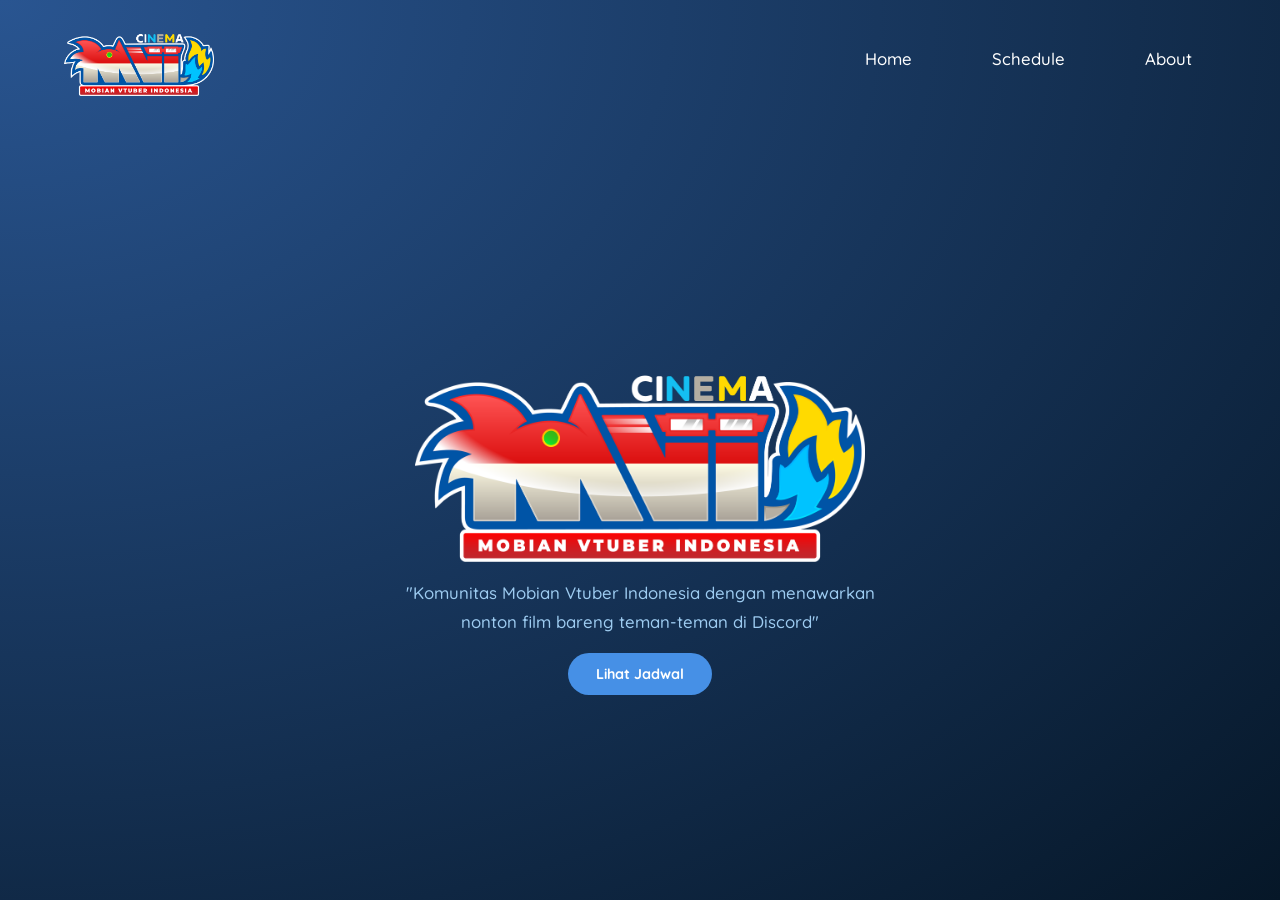
==== index.html @ 5d278642 "Add files via upload" ====
<!DOCTYPE html>
<html lang="en">
<head>
    <meta charset="UTF-8">
    <meta name="viewport" content="width=device-width, initial-scale=1.0">
    <title>MVI Cinema</title>
    <link rel="stylesheet" href="css/home.css">

    <link rel="preconnect" href="https://fonts.googleapis.com">
    <link rel="preconnect" href="https://fonts.gstatic.com" crossorigin>
    <link href="https://fonts.googleapis.com/css2?family=Fredoka:wght@300..700&family=Quicksand:wght@300..700&display=swap" 
    rel="stylesheet">
</head>
<body>
    <header class="navigation-bar">
        <div class="title-logo">
            <img src="img/logomvicinema.png" alt="mvicinemalogo">
        </div>

        <nav class="navbar-list">
            <ul>
                <li><a href="index.html">Home</a></li>
                <li><a href="schedule.html">Schedule</a></li>
                <li><a href="#">About</a></li>
            </ul>
        </nav>
    </header>

    <div class="home">
        <img src="img/logomvicinema.png" alt="">
        <P class="home-sub">"Komunitas Mobian Vtuber Indonesia dengan menawarkan nonton film bareng teman-teman di Discord"</P>
        <div class="home-action">
            <a href="schedule.html" class="btn-schedule">Lihat Jadwal</a>
        </div>
    </div>
</body>
</html>
---- css/home.css ----
body {
    font-family: 'Quicksand', sans-serif;
    min-height: 100vh;
    margin: 0;
    display: flex;
    flex-direction: column;
    background: #295591;
    background: radial-gradient(at left top, #295591, #061728);
}

header.navigation-bar {
    width: 100%;
    max-width: 1200px;
    padding-block: 1rem;
    padding-inline: 1.5rem;
    margin-inline: auto;
    box-sizing: border-box;
    display: flex;
    justify-content: space-between;
    align-items: center;
    flex-wrap: wrap;
    gap: 0.75rem;
}

header.navigation-bar h2 {
    width: 160px;
    color: white;
    margin: 0;
}

header.navigation-bar .navbar-list ul  {
    padding-left: 0;
    display: flex;
    justify-content: center;
    gap: 2rem;
    margin: 0;
}

header.navigation-bar .navbar-list li {
    list-style-type: none;
}

header.navigation-bar .navbar-list li a {
    padding: 0.5rem 1.5rem;
    border-radius: 999px;
    text-decoration: none;
    font-size: 1.05rem;
    font-weight: 500;
    color: rgb(255, 255, 255);
    transition: all 0.2s ease-in-out;
}

header.navigation-bar .navbar-list li:hover a {
    background-color: rgb(255, 255, 255);
    color: rgb(0, 0, 0);
}

.title-logo img{
    width: 150px;
}

.home {
    flex: 1;
    display: flex;
    flex-direction: column;
    align-items: center;
    justify-content: center;
    text-align: center;
    position: relative;
}

.home img {
    width: 450px;
    animation: fadeUp 0.7s 0.1s ease both;
}

.home-sub {
    max-width: 480px;
    font-size: 1.05rem;
    font-weight: 500;
    line-height: 1.7;
    color: rgb(157, 203, 240);
}

.home-action {
    display: flex;
    gap: 0.75rem;
    flex-wrap: wrap;
    justify-content: center;
    animation: fadeUp 0.7s 0.3s ease both;
}

.btn-schedule {
    display: inline-flex;
    align-items: center;
    gap: 0.5rem;
    padding: 0.75rem 1.75rem;
    background: rgb(70, 144, 230);
    color: rgb(255, 255, 255);
    font-weight: 700;
    font-size: 0.9rem;
    border-radius: 999px;
    text-decoration: none;
    transition: transform 0.2s, box-shadow 0.2s;
}

.btn-schedule:hover {
    transform: translateY(-2px);
    box-shadow: 0 8px 32px rgba(127, 255, 212, 0.25);
}
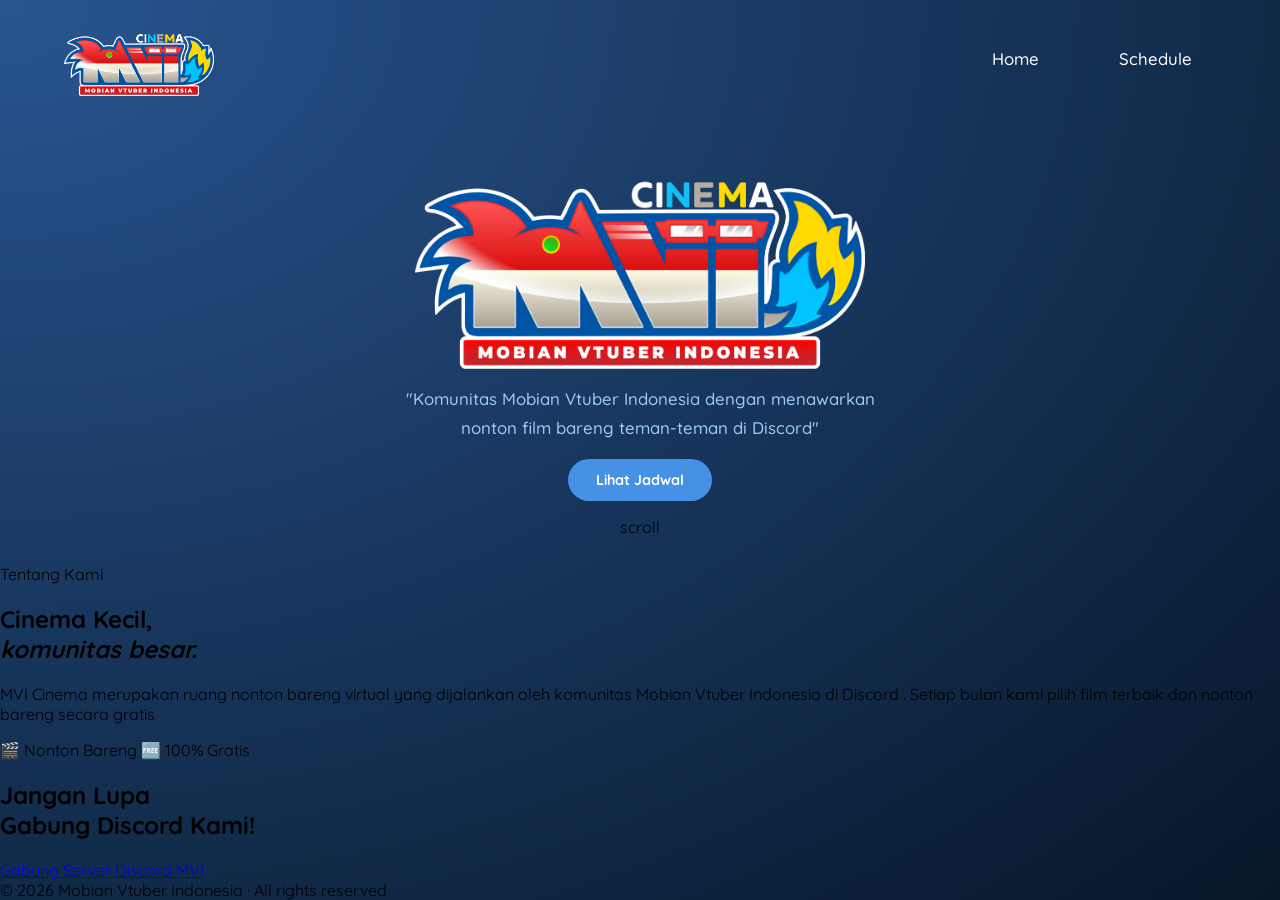
==== commit 539b40d7: "Update index.html" ====
--- a/index.html
+++ b/index.html
@@ -21,17 +21,58 @@
             <ul>
                 <li><a href="index.html">Home</a></li>
                 <li><a href="schedule.html">Schedule</a></li>
-                <li><a href="#">About</a></li>
             </ul>
         </nav>
     </header>
 
+
+    <!-- Home -->
     <div class="home">
         <img src="img/logomvicinema.png" alt="">
         <P class="home-sub">"Komunitas Mobian Vtuber Indonesia dengan menawarkan nonton film bareng teman-teman di Discord"</P>
         <div class="home-action">
             <a href="schedule.html" class="btn-schedule">Lihat Jadwal</a>
         </div>
+        <div class="home-scroll">
+            <div class="home-scroll-line"></div>
+            <p>scroll</p>
+        </div>
     </div>
+    <div class="section-divider"></div>
+
+    <!-- About -->
+     <section id="about" class="reveal visible">
+        <div class="about-grid">
+            <div>
+                <div class="about-label">Tentang Kami</div>
+                <h2 class="about-title">Cinema Kecil, <br> <em>komunitas besar.</em></h2>
+                <p class="about-desc">MVI Cinema merupakan ruang nonton bareng virtual yang dijalankan oleh komunitas Mobian Vtuber Indonesia di Discord
+                    . Setiap bulan kami pilih film terbaik dan nonton bareng secara gratis
+                </p>
+                <div class="about-tags">
+                    <span class="tag">🎬 Nonton Bareng</span>
+                    <span class="tag">🆓 100% Gratis</span>
+                </div>
+            </div>
+            <div class="discord-section reveal visible" id="discord">
+                <div class="discord-card">
+                    <div class="discord-text">
+                        <h2 class="discord-title">
+                            Jangan Lupa <br> Gabung Discord Kami!
+                        </h2>
+                    </div>
+                    <div class="discord-actions">
+                        <a href="https://discord.gg/pFcYc5aJ" target="_blank" class="btn-discord">Gabung Server Discord MVI</a>
+                    </div>
+                </div>
+            </div>
+        </div>
+     </section>
+
+         <!-- ── FOOTER ── -->
+    <footer>
+        <div class="footer-note">© 2026 Mobian Vtuber Indonesia · All rights reserved</div>
+    </footer>
+
 </body>
-</html>+</html>
